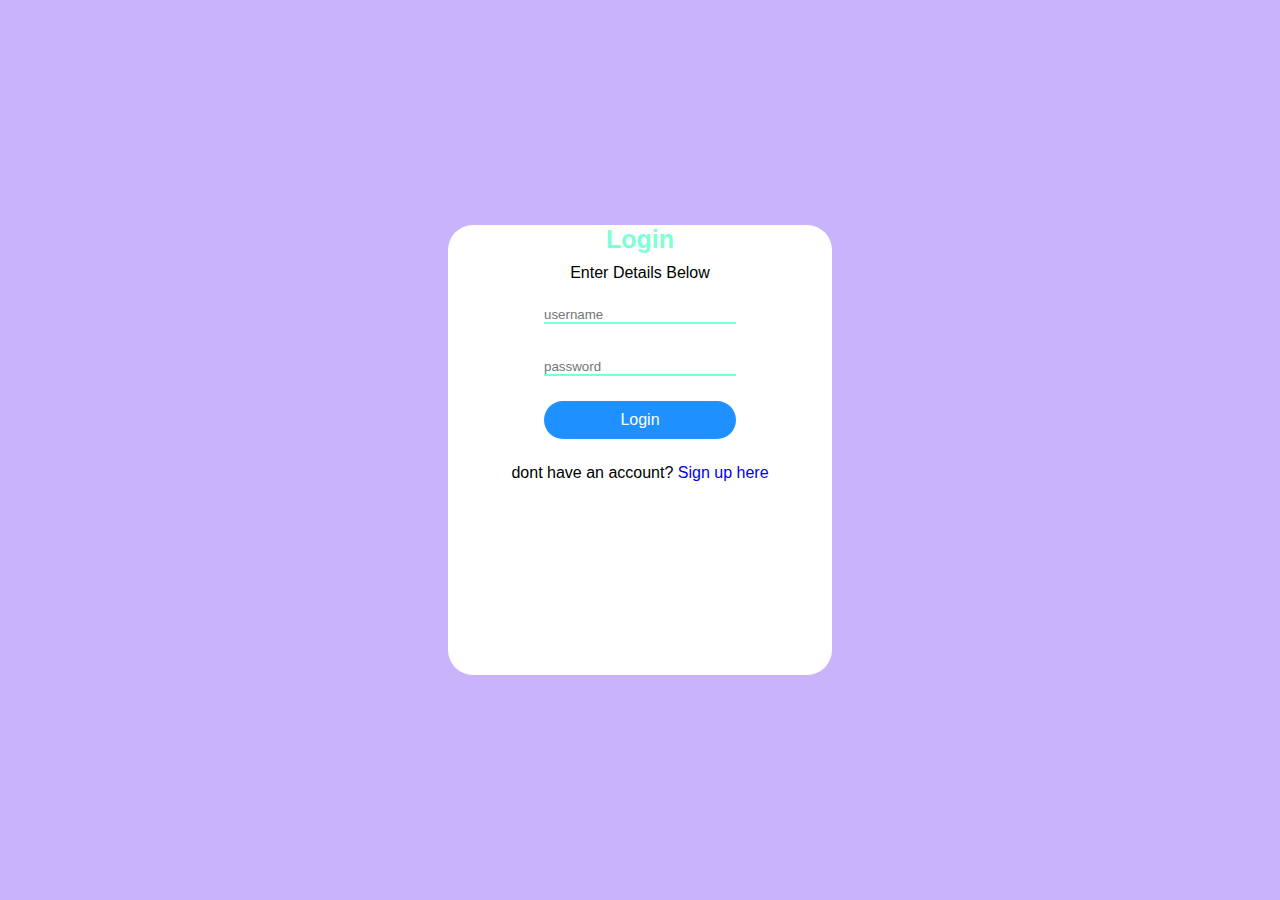
==== index.html @ a9eed99a "first commit" ====
<!DOCTYPE html>
<html lang="en">
<head>
    <meta charset="UTF-8">
    <meta http-equiv="X-UA-Compatible" content="IE=edge">
    <meta name="viewport" content="width=device-width, initial-scale=1.0">
    <link rel="stylesheet" href="./templates/login.css">
    <title>Landing Pages</title>
</head>
<body>
    <div class="container">
        <div class="container-items">
        <div class="headers"><h3>Login</h3>
            <p>Enter Details Below</p>
        </div>
        <div class="details">
            <input type="text" id="username" name="username" placeholder="username">
            <input type="text" id="password" name="password" placeholder="password">
        </div>
        <div class="login"><a href="#">Login</a></div>
        <div class="signup"><p>dont have an account? <a href="./signup.html">Sign up here</a></p></div>
        </div>
    </div>
</body>
</html>
---- templates/login.css ----
*{
    margin: 0;
    padding: 0;
    box-sizing: border-box;
    font-family: sans-serif;
}

body{
    font-family: sans-serif;
}

.container{
    height: 100%;
    width: 100%;
    display: flex;
    position: fixed;
    align-items: center;
    justify-content: center;
    flex-direction: column;
    background-color: #C9B4FC;

}

.container-items{
    height: 50vh;
    width: 30vw;
    background-color: white;
    border-radius: 25px;
}

.headers{
    display: flex;
    align-items: center;
    justify-content: center;
    flex-direction: column;
    margin-bottom: 25px;
}

.headers h3{
    margin-bottom: 10px;
    color:aquamarine;
    font-size: 25px;
}

.details{
    display: flex;
    align-items: center;
    justify-content: center;
    flex-direction: column;
}

input{
    border: none;
    border-bottom: 2px solid aquamarine;
    width: 50%;
    outline: none;
}


#username{
    margin-bottom: 35px;
}

.login{
    align-items: center;
    justify-content: center;
    margin-top: 25px;
    display: flex;
    margin-bottom: 25px;
}

.login a{
    text-decoration: none;
    padding: 10px 20%;
    background-color:dodgerblue;
    color: white;
    border-radius: 25px;
   
}

.signup{
    display: flex;
    align-items: center;
    justify-content: center;
}

.signup a{
    text-decoration: none;
}
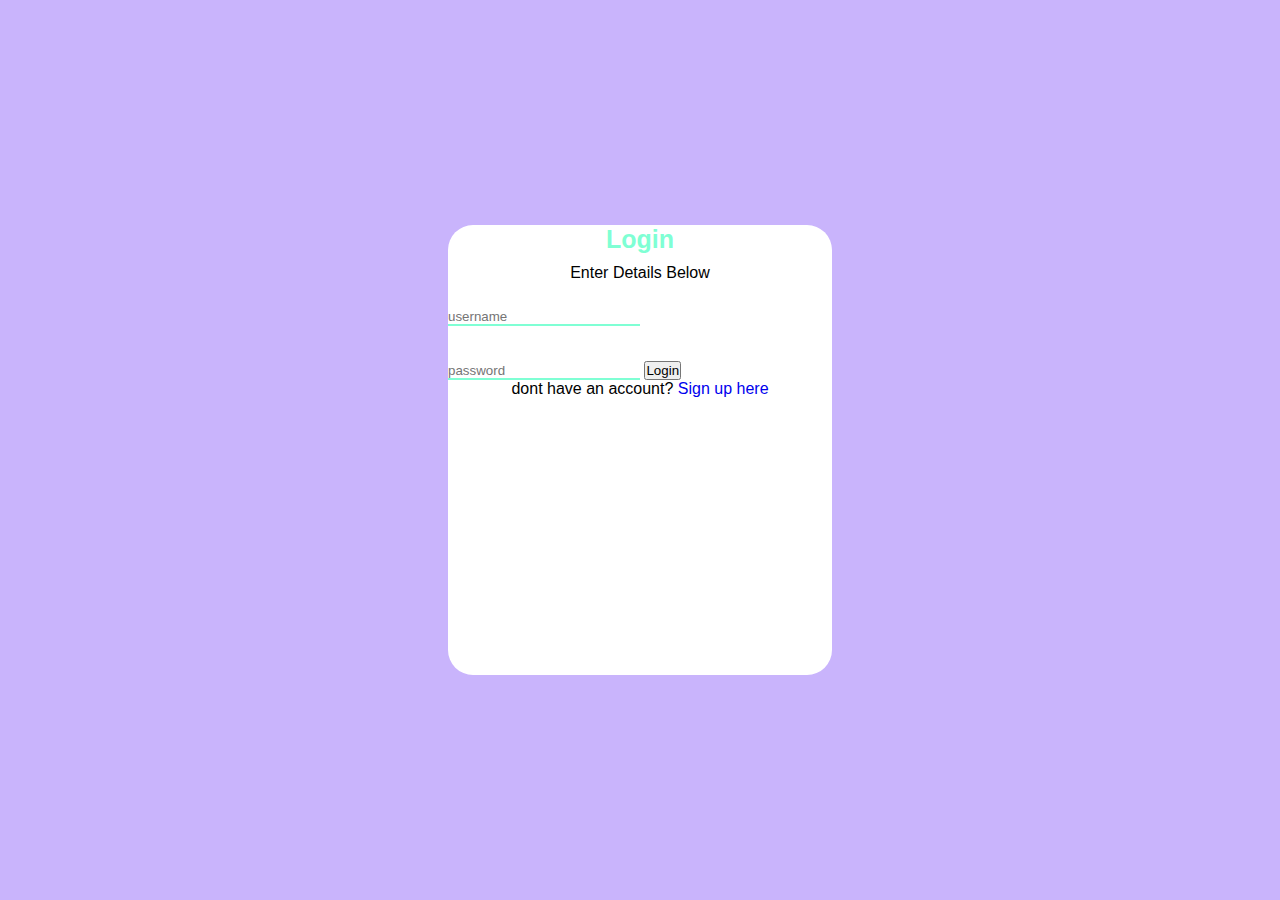
==== commit 390d5190: "updates" ====
--- a/index.html
+++ b/index.html
@@ -13,13 +13,14 @@
         <div class="headers"><h3>Login</h3>
             <p>Enter Details Below</p>
         </div>
-        <div class="details">
+        <form action="https://tashwill-pos.herokuapp.com/auth" method="GET" id="form">
             <input type="text" id="username" name="username" placeholder="username">
             <input type="text" id="password" name="password" placeholder="password">
-        </div>
-        <div class="login"><a href="#">Login</a></div>
+            <button type="submit">Login</button>
+        </form>
         <div class="signup"><p>dont have an account? <a href="./signup.html">Sign up here</a></p></div>
         </div>
     </div>
+    <script src="./script.js"></script>
 </body>
 </html>--- a/templates/login.css
+++ b/templates/login.css
@@ -61,7 +61,7 @@
     margin-bottom: 35px;
 }
 
-.login{
+#login{
     align-items: center;
     justify-content: center;
     margin-top: 25px;
@@ -69,7 +69,7 @@
     margin-bottom: 25px;
 }
 
-.login a{
+#login a{
     text-decoration: none;
     padding: 10px 20%;
     background-color:dodgerblue;
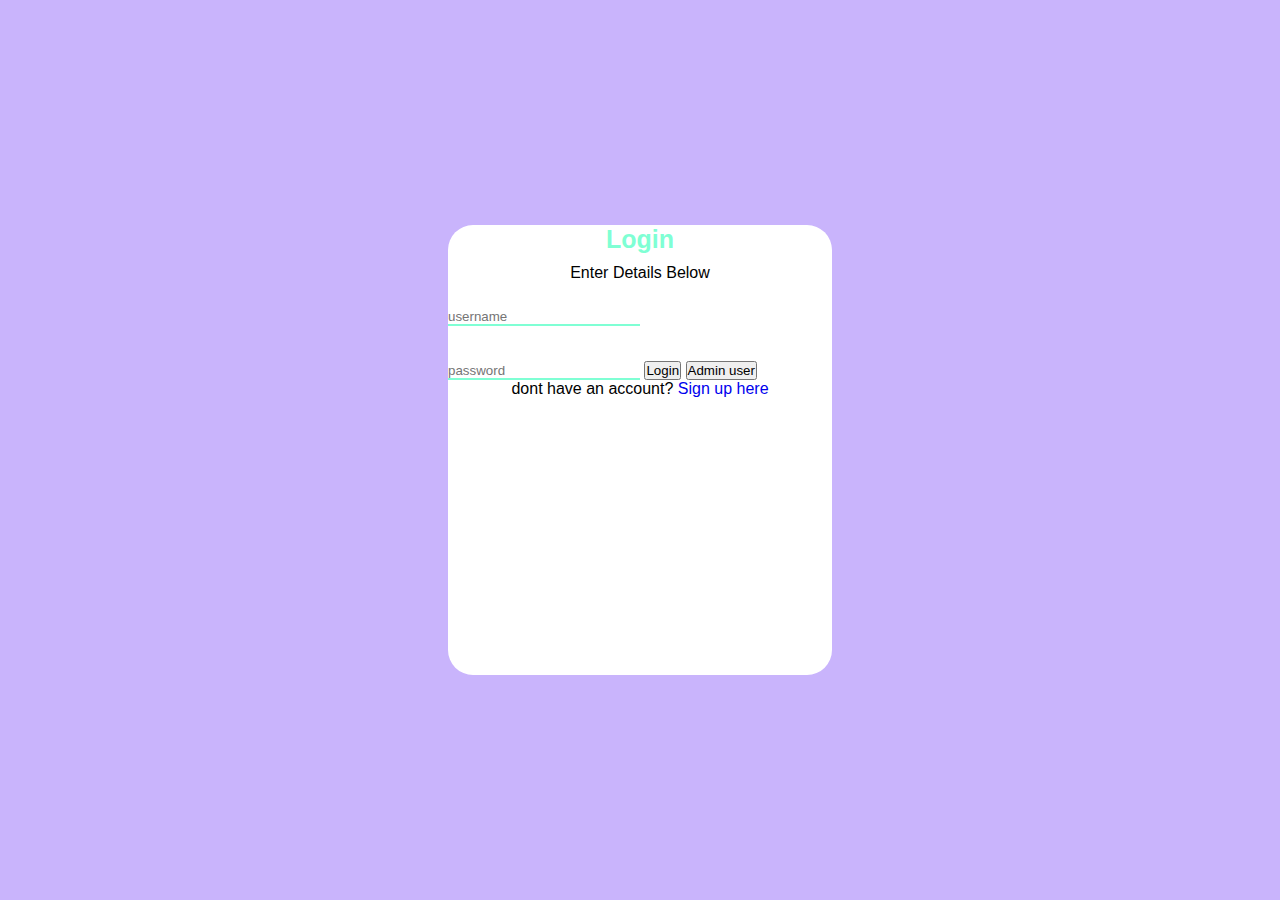
==== commit 310e08b0: "new updates" ====
--- a/index.html
+++ b/index.html
@@ -16,7 +16,8 @@
         <form action="https://tashwill-pos.herokuapp.com/auth" method="GET" id="form">
             <input type="text" id="username" name="username" placeholder="username">
             <input type="text" id="password" name="password" placeholder="password">
-            <button type="submit">Login</button>
+            <button type="submit" onclick="login()">Login</button>
+            <button type="submit" onclick="admin()">Admin user</button>
         </form>
         <div class="signup"><p>dont have an account? <a href="./signup.html">Sign up here</a></p></div>
         </div>
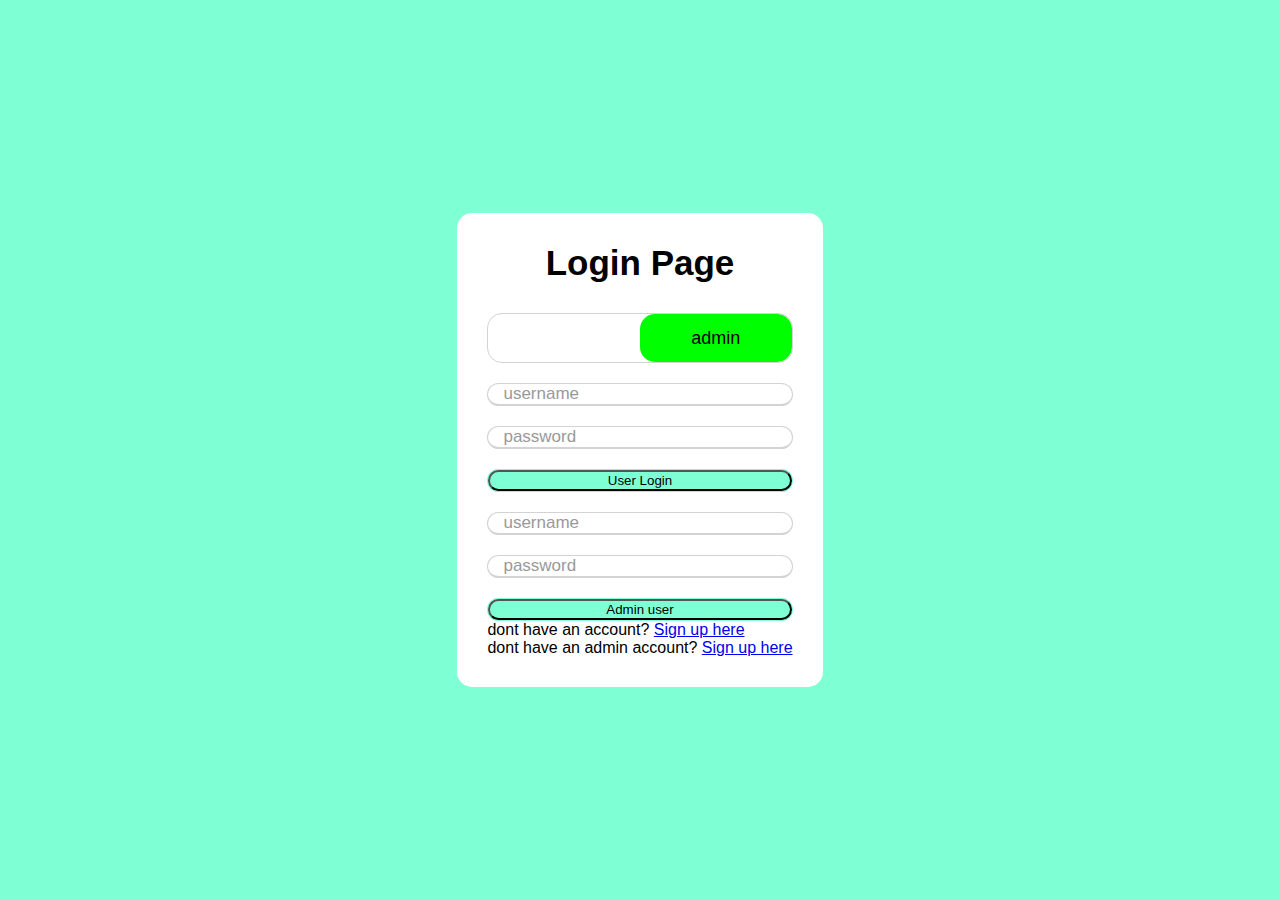
==== commit 6823b480: "new updates" ====
--- a/index.html
+++ b/index.html
@@ -4,24 +4,64 @@
     <meta charset="UTF-8">
     <meta http-equiv="X-UA-Compatible" content="IE=edge">
     <meta name="viewport" content="width=device-width, initial-scale=1.0">
-    <link rel="stylesheet" href="./templates/login.css">
-    <title>Landing Pages</title>
+    <link rel="stylesheet" href="./templates/newlog.css">
+    <title>Document</title>
 </head>
 <body>
     <div class="container">
-        <div class="container-items">
-        <div class="headers"><h3>Login</h3>
-            <p>Enter Details Below</p>
+        <div class="title-text">
+            <div class="title Login">Login Page</div>
+            <div class="title Admin">
+                <div class="header">Admin</div>
+            </div>  
         </div>
-        <form action="https://tashwill-pos.herokuapp.com/auth" method="GET" id="form">
-            <input type="text" id="username" name="username" placeholder="username">
-            <input type="text" id="password" name="password" placeholder="password">
-            <button type="submit" onclick="login()">Login</button>
-            <button type="submit" onclick="admin()">Admin user</button>
-        </form>
-        <div class="signup"><p>dont have an account? <a href="./signup.html">Sign up here</a></p></div>
+        
+        <div class="Form-container">
+            <div class="slide-controls">
+                <input type="radio" name="slide" id="Login" checked>
+                <input type="radio" name="slide" id="admin" checked>
+                <label for="Login" class="slide">Login</label>
+                <label for="admin" class="slide admin">admin</label>
+                <div class="slide-tab"></div> 
+            </div>
+
         </div>
+        <div class="form-inner">
+        <form action="https://tashwill-system.herokuapp.com/auth" method="GET" class="Login" id="user-form">
+        <div class="field">
+            <input type="text" id="username" name="username" placeholder="username" required>
+        </div>
+        <div class="field">
+            <input type="text" id="password" name="password" placeholder="password" required> 
+        </div>
+        <div class="field btn">
+            <div class="btn-layer"></div>
+            <button type="submit" onclick="event.preventDefault(), login()" class="btn">User Login</button>
+        </div>
+        
+    </form>
+    <form action="https://tashwill-system.herokuapp.com/admin-login/" method="POST" class="admin" id="admin-form">
+        <div class="field">
+            <input type="text" id="ausername" name="admin_username" placeholder="username" required>
+        </div>
+        <div class="field">
+            <input type="text" id="apassword" name="admin_password" placeholder="password" required> 
+        </div>
+        <div class="field btn">
+            <div class="btn-layer"></div>
+            <button type="submit" onclick="event.preventDefault(), admin()" class="btn">Admin user</button>
+        </div>
+    </form>
+    <div class="signup-link">
+        dont have an account? <a href="./signup.html">Sign up here</a></p>
+        </div>
+        <div class="signup-link">
+            dont have an  admin account? <a href="./admin_signup.html">Sign up here</a></p>
+            </div>
     </div>
-    <script src="./script.js"></script>
+       
+    
+    </div>
+<script src="./scripts/script.js"></script>
 </body>
 </html>--- a/templates/newlog.css
+++ b/templates/newlog.css
@@ -0,0 +1,203 @@
+*{
+    margin: 0;
+    padding: 0;
+    box-sizing: border-box;
+    font-family: sans-serif;
+}
+
+html,body{
+    display: grid;
+    height: 100%;
+    width: 100%;
+    place-items: center;
+    background-color: aquamarine;
+}
+
+.container{
+    overflow: hidden;
+    max-width: 390px;
+    background-color: #fff;
+    padding: 30px;
+    border-radius: 15px;
+
+}
+
+.container .title-text{
+    display: flex;
+    width: 200%;
+}
+
+.container .title{
+    width: 50%;
+    font-size: 35px;
+    font-weight: 600;
+    text-align: center;
+    transition: all 0.6s cubic-bezier(
+        0.68.-0.55,0.265,1.55
+    );
+}
+
+.container .slide-controls{
+    position: relative;
+    display: flex;
+    height: 50px;
+
+    width: 100%;
+    overflow: hidden;
+    margin: 30px 0 10px 0;
+    justify-content: space-between;
+    border: 1px solid lightgrey;
+    border-radius: 15px;
+}
+
+.slide-controls .slide{
+    height: 100%;
+    width: 100%;
+    color: #fff;
+    font-size: 18px;
+    font-weight: 500;
+    text-align: center;
+    line-height: 48px;
+    cursor: pointer;
+    z-index: 1;
+    transition: all 0.6s ease;
+}
+
+.slide-controls label.admin{
+    color: #000;
+}
+
+.slide-controls .slide-tab{
+    position: absolute;
+    height: 100%;
+    width: 50%;
+    left: 0;
+    z-index: 0;
+    border-radius: 15px;
+    background-color: lime;
+    transition: all 0.6s cubic-bezier(
+        0.68.-0.55,0.265,1.55
+    );
+}
+
+input[type='radio']{
+    display: none;
+}
+
+
+#admin:checked~.slide-tab{
+    left: 50%;
+}
+
+#admin:checked~ label .admin{
+    color: #fff;
+    cursor: default;
+    user-select: none;
+}
+
+#admin:checked~ label .Login{
+    color: #000;
+}
+
+#Login:checked~ label .admin{
+    color: #000;
+}
+
+#Login:checked~ label .Login{
+    cursor: default;
+    user-select: none;
+}
+
+.container .form-container{
+    width: 100%;
+    overflow: hidden;
+}
+
+.form-container .form-inner{
+    display: flex;
+    width: 200%;
+}
+
+.form-container .form-inner form{
+    width: 50%;
+    transition: all 0.6s cubic-bezier(
+        0.68.-0.55,265,1.55
+    );
+
+}
+
+.form-inner form .field{
+    height: 50%;
+    width: 100%;
+    margin-top: 20px;
+}
+
+.form-inner form .field input{
+    height: 100%;
+    width: 100%;
+    outline: none;
+    padding-left: 15px;
+    border-radius: 15px;
+    border: 1px solid lightgrey;
+    border-bottom-width: 2px;
+    font-size: 17px;
+    transition: all 0.3s ease;
+}
+
+.form-inner form .field input:focus{
+    border-color: #1a75ff;
+
+}
+
+.form-inner form .field input::placeholder{
+    color: #999;
+    transition: all 0.3s ease;
+}
+
+
+form .field input:focus::placeholder{
+    color: #1a75ff;
+
+}
+
+.form-inner form .signup-link a{
+    color: #1a75ff;
+    text-decoration: none;
+}
+
+.form-inner form .signup-link a:hover{
+    text-decoration: underline;
+}
+
+form .btn{
+    height: 50%;
+    width: 100%;
+    position: relative;
+    overflow: hidden;
+    border-radius: 15px;
+    outline: none;
+    cursor: pointer;
+    background-color:aquamarine;
+    padding: 1px;
+}
+
+form.btn .btn-layer{
+    height: 100%;
+    width: 300%;
+    position: absolute;
+    left: -100%;
+    transition: all 0.4s ease;
+    font-size: 20px;
+    font-weight: 500;
+    
+}
+
+form .btn:hover{
+    left: 0;
+    height: 100%;
+    width: 100%;
+    position: relative; 
+    color: #fff;
+    padding-left: 0;
+    
+}
